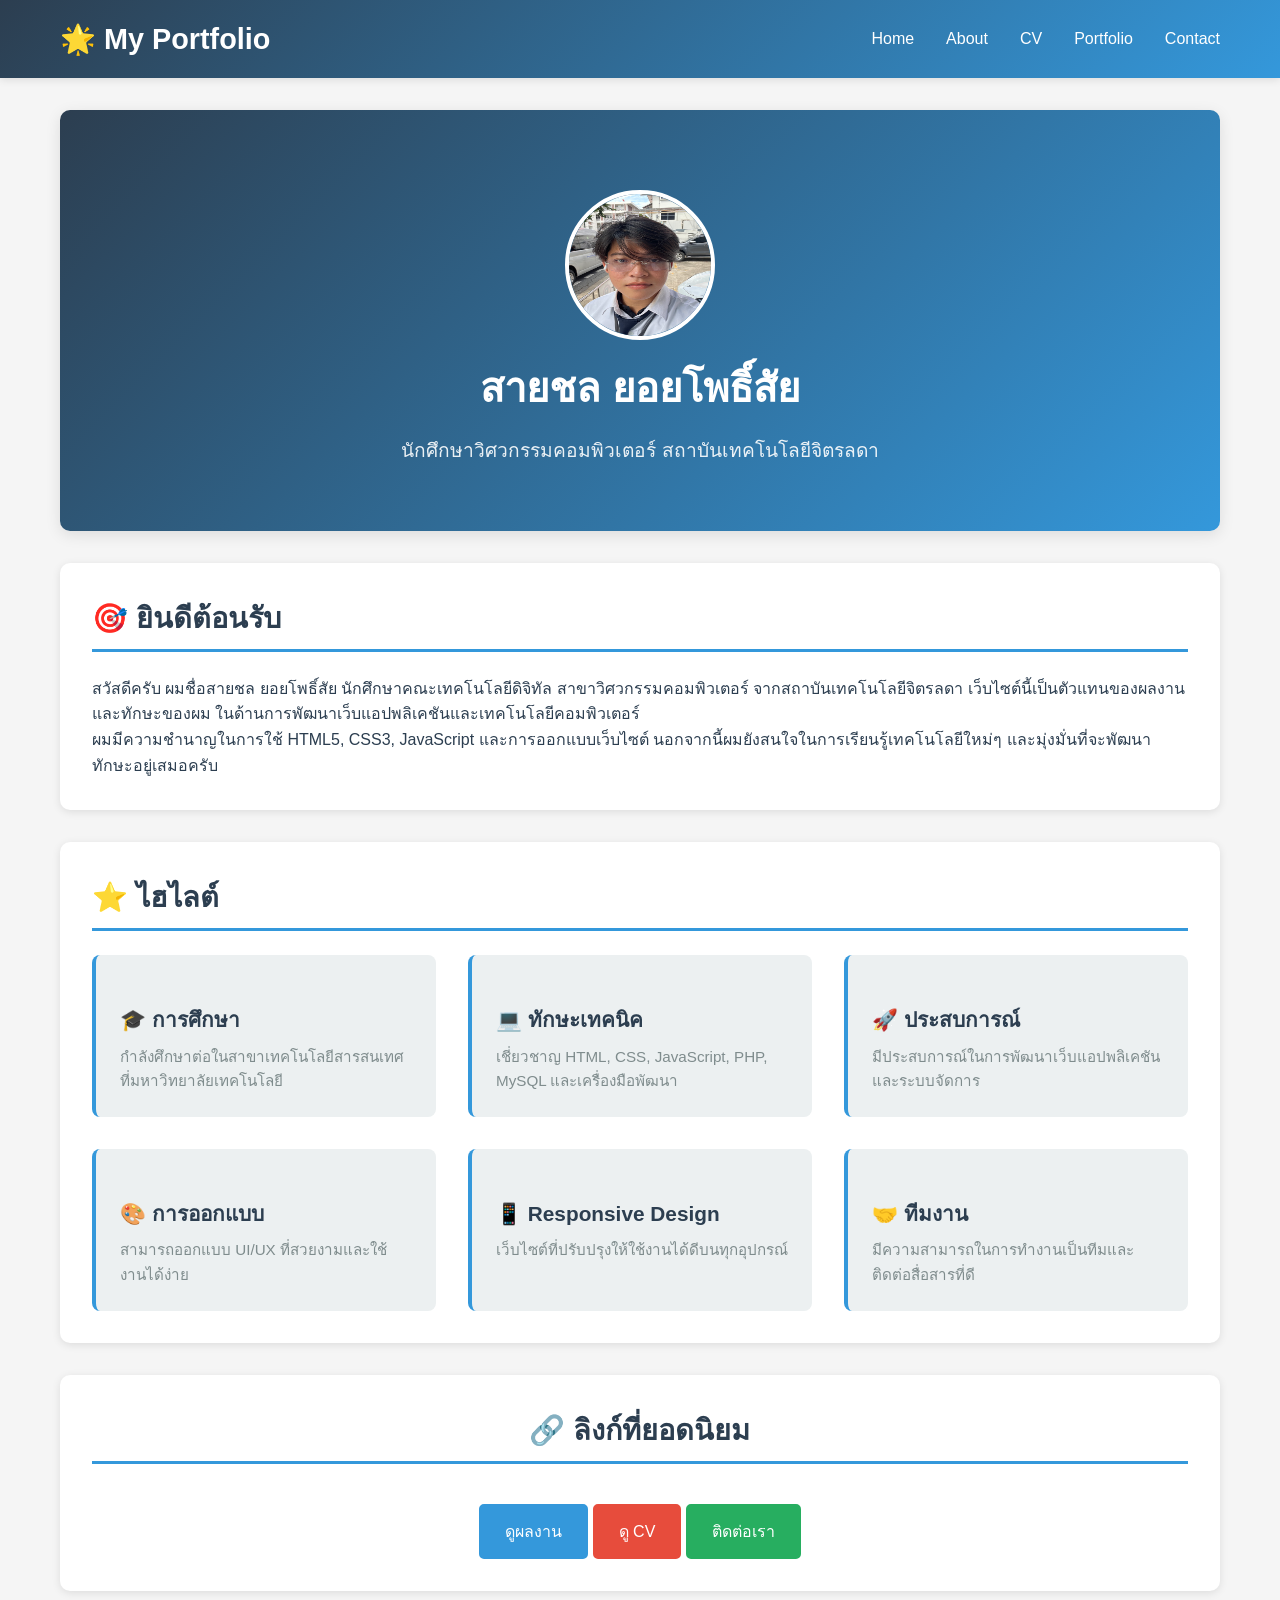
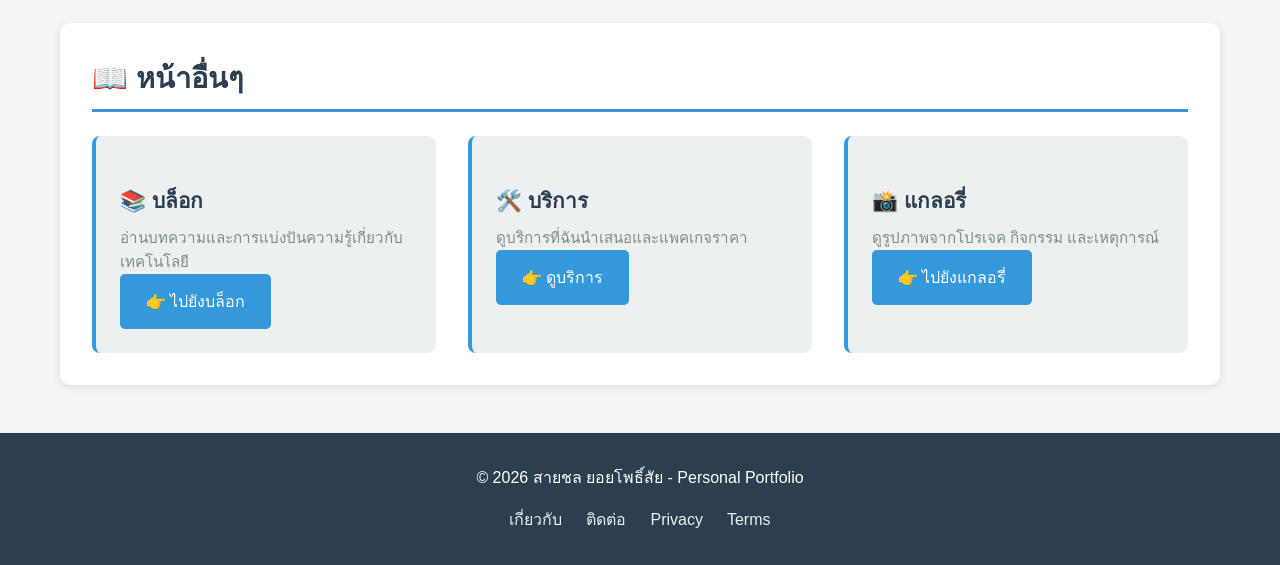
==== index.html @ 3f6ee993 "Initial website" ====
<!DOCTYPE html>
<html lang="th">
<head>
    <meta charset="UTF-8">
    <meta name="viewport" content="width=device-width, initial-scale=1.0">
    <title>หน้าแรก - สายชล ยอยโพธิ์สัย</title>
    <link rel="stylesheet" href="css/style.css">
</head>
<body>
    <!-- HEADER & NAVIGATION -->
    <header>
        <div class="header-container">
            <a href="index.html" class="site-title">🌟 My Portfolio</a>
            <nav>
                <ul>
                    <li><a href="index.html">Home</a></li>
                    <li><a href="about.html">About</a></li>
                    <li><a href="cv.html">CV</a></li>
                    <li><a href="portfolio.html">Portfolio</a></li>
                    <li><a href="contact.html">Contact</a></li>
                </ul>
            </nav>
        </div>
    </header>

    <!-- MAIN CONTENT -->
    <main>
        <!-- HERO SECTION -->
        <section class="hero">
            <img id="profileImage" src="images/myprofile.jpg" alt="Profile" class="hero-image" onclick="changeProfileImage()" title="คลิกเพื่อเปลี่ยนรูปภาพ">
            <h1>สายชล ยอยโพธิ์สัย</h1>
            <p>นักศึกษาวิศวกรรมคอมพิวเตอร์ สถาบันเทคโนโลยีจิตรลดา</p>
        </section>

        <!-- INTRODUCTION -->
        <section>
            <h2>🎯 ยินดีต้อนรับ</h2>
            <p>
                สวัสดีครับ ผมชื่อสายชล ยอยโพธิ์สัย นักศึกษาคณะเทคโนโลยีดิจิทัล สาขาวิศวกรรมคอมพิวเตอร์ จากสถาบันเทคโนโลยีจิตรลดา
                เว็บไซต์นี้เป็นตัวแทนของผลงานและทักษะของผม ในด้านการพัฒนาเว็บแอปพลิเคชันและเทคโนโลยีคอมพิวเตอร์
            </p>
            <p>
                ผมมีความชำนาญในการใช้ HTML5, CSS3, JavaScript และการออกแบบเว็บไซต์ 
                นอกจากนี้ผมยังสนใจในการเรียนรู้เทคโนโลยีใหม่ๆ และมุ่งมั่นที่จะพัฒนาทักษะอยู่เสมอครับ
            </p>
        </section>

        <!-- HIGHLIGHTS -->
        <section>
            <h2>⭐ ไฮไลต์</h2>
            <div class="grid">
                <div class="card">
                    <h3>🎓 การศึกษา</h3>
                    <p>กำลังศึกษาต่อในสาขาเทคโนโลยีสารสนเทศ ที่มหาวิทยาลัยเทคโนโลยี</p>
                </div>
                <div class="card">
                    <h3>💻 ทักษะเทคนิค</h3>
                    <p>เชี่ยวชาญ HTML, CSS, JavaScript, PHP, MySQL และเครื่องมือพัฒนา</p>
                </div>
                <div class="card">
                    <h3>🚀 ประสบการณ์</h3>
                    <p>มีประสบการณ์ในการพัฒนาเว็บแอปพลิเคชัน และระบบจัดการ</p>
                </div>
                <div class="card">
                    <h3>🎨 การออกแบบ</h3>
                    <p>สามารถออกแบบ UI/UX ที่สวยงามและใช้งานได้ง่าย</p>
                </div>
                <div class="card">
                    <h3>📱 Responsive Design</h3>
                    <p>เว็บไซต์ที่ปรับปรุงให้ใช้งานได้ดีบนทุกอุปกรณ์</p>
                </div>
                <div class="card">
                    <h3>🤝 ทีมงาน</h3>
                    <p>มีความสามารถในการทำงานเป็นทีมและติดต่อสื่อสารที่ดี</p>
                </div>
            </div>
        </section>

        <!-- QUICK LINKS -->
        <section class="text-center">
            <h2>🔗 ลิงก์ที่ยอดนิยม</h2>
            <a href="portfolio.html" class="btn mt-2">ดูผลงาน</a>
            <a href="cv.html" class="btn btn-secondary mt-2">ดู CV</a>
            <a href="contact.html" class="btn btn-success mt-2">ติดต่อเรา</a>
        </section>

        <!-- ADDITIONAL PAGES -->
        <section>
            <h2>📖 หน้าอื่นๆ</h2>
            <div class="grid">
                <div class="card">
                    <h3>📚 บล็อก</h3>
                    <p>อ่านบทความและการแบ่งปันความรู้เกี่ยวกับเทคโนโลยี</p>
                    <a href="blog.html" class="btn">👉 ไปยังบล็อก</a>
                </div>
                <div class="card">
                    <h3>🛠️ บริการ</h3>
                    <p>ดูบริการที่ฉันนำเสนอและแพคเกจราคา</p>
                    <a href="services.html" class="btn">👉 ดูบริการ</a>
                </div>
                <div class="card">
                    <h3>📸 แกลอรี่</h3>
                    <p>ดูรูปภาพจากโปรเจค กิจกรรม และเหตุการณ์</p>
                    <a href="gallery.html" class="btn">👉 ไปยังแกลอรี่</a>
                </div>
            </div>
        </section>
    </main>

    <!-- FOOTER -->
    <footer>
        <p>&copy; 2026 สายชล ยอยโพธิ์สัย - Personal Portfolio</p>
        <div class="footer-links">
            <a href="about.html">เกี่ยวกับ</a>
            <a href="contact.html">ติดต่อ</a>
            <a href="#">Privacy</a>
            <a href="#">Terms</a>
        </div>
    </footer>

    <script src="js/data.js"></script>
</body>
</html>
---- css/style.css ----
/* ===============================================
   GLOBAL STYLES
   =============================================== */

* {
    margin: 0;
    padding: 0;
    box-sizing: border-box;
}

:root {
    --primary-color: #2c3e50;
    --secondary-color: #3498db;
    --accent-color: #e74c3c;
    --light-bg: #ecf0f1;
    --white: #ffffff;
    --dark-text: #2c3e50;
    --light-text: #7f8c8d;
    --success-color: #27ae60;
}

body {
    font-family: 'Segoe UI', Tahoma, Geneva, Verdana, sans-serif;
    line-height: 1.6;
    color: var(--dark-text);
    background-color: #f5f5f5;
}

/* ===============================================
   HEADER & NAVIGATION
   =============================================== */

header {
    background: linear-gradient(135deg, var(--primary-color) 0%, var(--secondary-color) 100%);
    color: var(--white);
    padding: 1rem 0;
    box-shadow: 0 2px 8px rgba(0, 0, 0, 0.1);
    position: sticky;
    top: 0;
    z-index: 100;
}

.header-container {
    max-width: 1200px;
    margin: 0 auto;
    padding: 0 20px;
    display: flex;
    justify-content: space-between;
    align-items: center;
}

.site-title {
    font-size: 1.8rem;
    font-weight: bold;
    text-decoration: none;
    color: var(--white);
    transition: transform 0.3s;
}

.site-title:hover {
    transform: scale(1.05);
}

nav ul {
    list-style: none;
    display: flex;
    gap: 2rem;
    flex-wrap: wrap;
}

nav a {
    color: var(--white);
    text-decoration: none;
    font-weight: 500;
    transition: all 0.3s ease;
    position: relative;
}

nav a::after {
    content: '';
    position: absolute;
    bottom: -5px;
    left: 0;
    width: 0;
    height: 2px;
    background-color: var(--accent-color);
    transition: width 0.3s ease;
}

nav a:hover::after {
    width: 100%;
}

/* ===============================================
   MAIN CONTAINER
   =============================================== */

main {
    max-width: 1200px;
    margin: 2rem auto;
    padding: 0 20px;
    min-height: calc(100vh - 200px);
}

/* ===============================================
   HERO SECTION
   =============================================== */

.hero {
    background: linear-gradient(135deg, var(--primary-color) 0%, var(--secondary-color) 100%);
    color: var(--white);
    padding: 4rem 2rem;
    border-radius: 10px;
    text-align: center;
    margin-bottom: 2rem;
    box-shadow: 0 4px 15px rgba(0, 0, 0, 0.1);
}

.hero h1 {
    font-size: 2.5rem;
    margin-bottom: 1rem;
}

.hero p {
    font-size: 1.2rem;
    opacity: 0.9;
}

.hero-image {
    width: 150px;
    height: 150px;
    border-radius: 50%;
    margin: 1rem auto;
    border: 4px solid var(--white);
    display: block;
}

/* ===============================================
   CONTENT SECTIONS
   =============================================== */

section {
    background: var(--white);
    padding: 2rem;
    margin-bottom: 2rem;
    border-radius: 10px;
    box-shadow: 0 2px 8px rgba(0, 0, 0, 0.1);
}

section h2 {
    color: var(--primary-color);
    font-size: 1.8rem;
    margin-bottom: 1.5rem;
    border-bottom: 3px solid var(--secondary-color);
    padding-bottom: 0.5rem;
}

section h3 {
    color: var(--secondary-color);
    font-size: 1.3rem;
    margin: 1.5rem 0 0.5rem 0;
}

/* ===============================================
   GRID LAYOUTS
   =============================================== */

.grid {
    display: grid;
    grid-template-columns: repeat(auto-fit, minmax(300px, 1fr));
    gap: 2rem;
}

.card {
    background: var(--light-bg);
    border-radius: 8px;
    padding: 1.5rem;
    transition: all 0.3s ease;
    border-left: 4px solid var(--secondary-color);
}

.card:hover {
    transform: translateY(-5px);
    box-shadow: 0 5px 15px rgba(0, 0, 0, 0.1);
}

.card h3 {
    color: var(--primary-color);
    margin-bottom: 0.5rem;
}

.card p {
    color: var(--light-text);
    font-size: 0.95rem;
}

/* ===============================================
   PORTFOLIO CARDS
   =============================================== */

.portfolio-card {
    background: var(--white);
    border: 2px solid var(--light-bg);
    border-radius: 8px;
    overflow: hidden;
    transition: all 0.3s ease;
}

.portfolio-card:hover {
    border-color: var(--secondary-color);
    box-shadow: 0 5px 15px rgba(52, 152, 219, 0.2);
}

.portfolio-image {
    width: 100%;
    height: 200px;
    background: linear-gradient(135deg, var(--secondary-color), var(--primary-color));
    display: flex;
    align-items: center;
    justify-content: center;
    font-size: 3rem;
    color: var(--white);
}

.portfolio-content {
    padding: 1.5rem;
}

.portfolio-content h3 {
    color: var(--primary-color);
    margin-bottom: 0.5rem;
}

.portfolio-buttons {
    display: flex;
    gap: 1rem;
    margin-top: 1rem;
}

/* ===============================================
   BUTTONS
   =============================================== */

.btn {
    display: inline-block;
    padding: 0.8rem 1.5rem;
    background-color: var(--secondary-color);
    color: var(--white);
    text-decoration: none;
    border-radius: 5px;
    transition: all 0.3s ease;
    border: 2px solid var(--secondary-color);
    cursor: pointer;
    font-size: 1rem;
    font-weight: 500;
}

.btn:hover {
    background-color: var(--primary-color);
    border-color: var(--primary-color);
    transform: translateY(-2px);
    box-shadow: 0 4px 10px rgba(0, 0, 0, 0.2);
}

.btn-secondary {
    background-color: var(--accent-color);
    border-color: var(--accent-color);
}

.btn-secondary:hover {
    background-color: #c0392b;
    border-color: #c0392b;
}

.btn-success {
    background-color: var(--success-color);
    border-color: var(--success-color);
}

.btn-success:hover {
    background-color: #229954;
    border-color: #229954;
}

/* ===============================================
   FORMS
   =============================================== */

form {
    display: flex;
    flex-direction: column;
    gap: 1.5rem;
}

.form-group {
    display: flex;
    flex-direction: column;
}

label {
    margin-bottom: 0.5rem;
    font-weight: 600;
    color: var(--primary-color);
}

input[type="text"],
input[type="email"],
input[type="tel"],
input[type="date"],
textarea,
select {
    padding: 0.8rem;
    border: 2px solid var(--light-bg);
    border-radius: 5px;
    font-size: 1rem;
    font-family: inherit;
    transition: all 0.3s ease;
}

input[type="text"]:focus,
input[type="email"]:focus,
input[type="tel"]:focus,
input[type="date"]:focus,
textarea:focus,
select:focus {
    outline: none;
    border-color: var(--secondary-color);
    background-color: #f9f9f9;
}

textarea {
    resize: vertical;
    min-height: 120px;
}

/* ===============================================
   EDITABLE RESUME
   =============================================== */

.resume-section {
    margin-bottom: 2rem;
}

.resume-item {
    margin-bottom: 1.5rem;
    padding-bottom: 1.5rem;
    border-bottom: 1px solid var(--light-bg);
}

.resume-item:last-child {
    border-bottom: none;
}

.resume-item h4 {
    color: var(--primary-color);
    font-size: 1.1rem;
    margin-bottom: 0.3rem;
}

.resume-item .meta {
    color: var(--light-text);
    font-size: 0.9rem;
    font-style: italic;
    margin-bottom: 0.5rem;
}

.resume-item p {
    color: var(--dark-text);
}

.edit-btn {
    background-color: var(--secondary-color);
    color: var(--white);
    padding: 0.5rem 1rem;
    border: none;
    border-radius: 5px;
    cursor: pointer;
    margin-top: 1rem;
}

.edit-btn:hover {
    background-color: var(--primary-color);
}

[contenteditable="true"] {
    background-color: #fffacd;
    padding: 0.5rem;
    border-radius: 3px;
}

[contenteditable="true"]:focus {
    outline: 2px solid var(--secondary-color);
}

/* ===============================================
   SKILLS
   =============================================== */

.skill-item {
    margin-bottom: 1rem;
}

.skill-name {
    display: flex;
    justify-content: space-between;
    margin-bottom: 0.3rem;
    font-weight: 600;
}

.skill-bar {
    background-color: var(--light-bg);
    height: 8px;
    border-radius: 4px;
    overflow: hidden;
}

.skill-progress {
    background: linear-gradient(90deg, var(--secondary-color), var(--primary-color));
    height: 100%;
    transition: width 0.3s ease;
}

/* ===============================================
   FOOTER
   =============================================== */

footer {
    background-color: var(--primary-color);
    color: var(--white);
    text-align: center;
    padding: 2rem;
    margin-top: 3rem;
}

footer p {
    margin-bottom: 0.5rem;
}

.footer-links {
    display: flex;
    justify-content: center;
    gap: 1.5rem;
    margin-top: 1rem;
    flex-wrap: wrap;
}

.footer-links a {
    color: var(--light-bg);
    text-decoration: none;
    transition: color 0.3s;
}

.footer-links a:hover {
    color: var(--accent-color);
}

/* ===============================================
   RESPONSIVE DESIGN
   =============================================== */

@media (max-width: 768px) {
    .header-container {
        flex-direction: column;
        gap: 1rem;
    }

    nav ul {
        gap: 1rem;
        justify-content: center;
    }

    .hero {
        padding: 2rem 1rem;
    }

    .hero h1 {
        font-size: 1.8rem;
    }

    section {
        padding: 1.5rem 1rem;
    }

    .grid {
        grid-template-columns: 1fr;
    }

    .portfolio-buttons {
        flex-direction: column;
    }

    .btn {
        text-align: center;
    }
}

@media (max-width: 480px) {
    .hero h1 {
        font-size: 1.5rem;
    }

    section h2 {
        font-size: 1.3rem;
    }

    nav ul {
        gap: 0.5rem;
        font-size: 0.9rem;
    }
}

/* ===============================================
   UTILITY CLASSES
   =============================================== */

.text-center {
    text-align: center;
}

.text-secondary {
    color: var(--light-text);
}

.mt-2 {
    margin-top: 1rem;
}

.mt-3 {
    margin-top: 1.5rem;
}

.mb-2 {
    margin-bottom: 1rem;
}

.mb-3 {
    margin-bottom: 1.5rem;
}

.gap-1 {
    gap: 0.5rem;
}

.gap-2 {
    gap: 1rem;
}

.rounded {
    border-radius: 8px;
}

.shadow {
    box-shadow: 0 2px 8px rgba(0, 0, 0, 0.1);
}
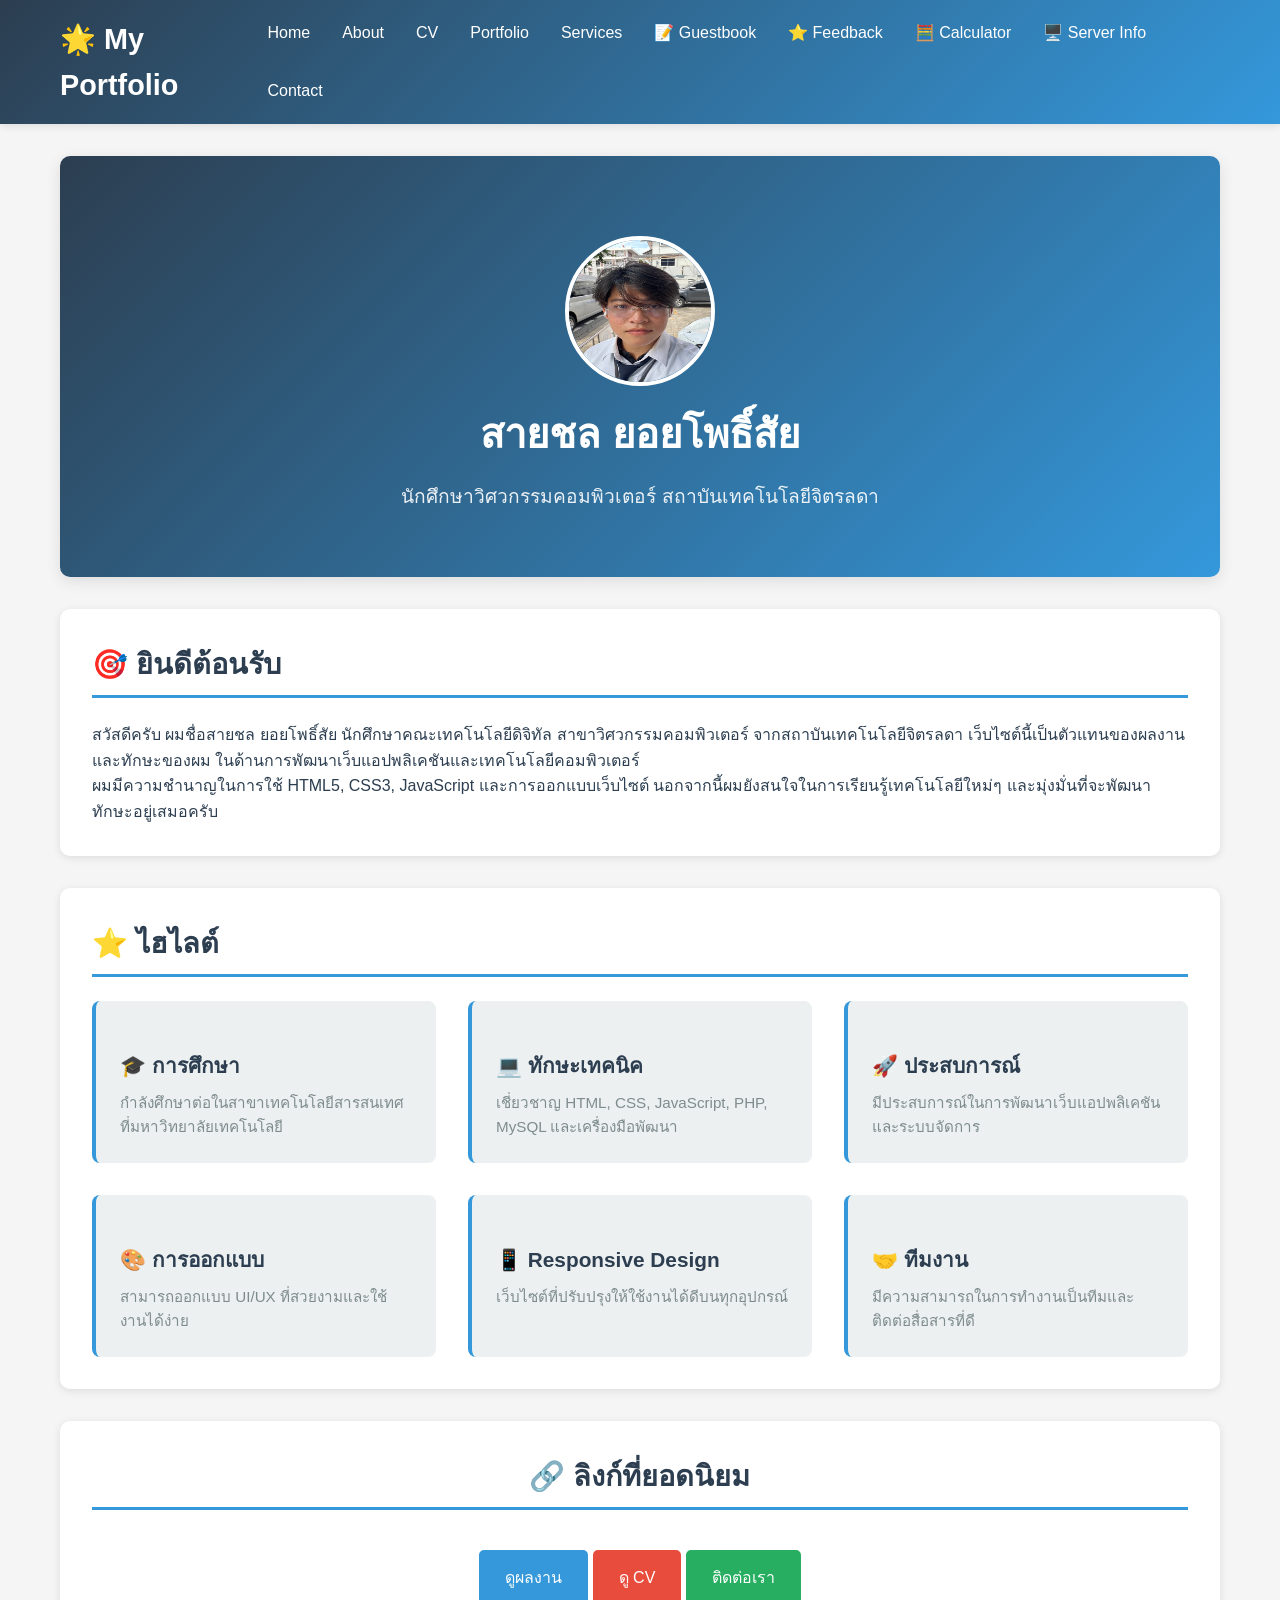
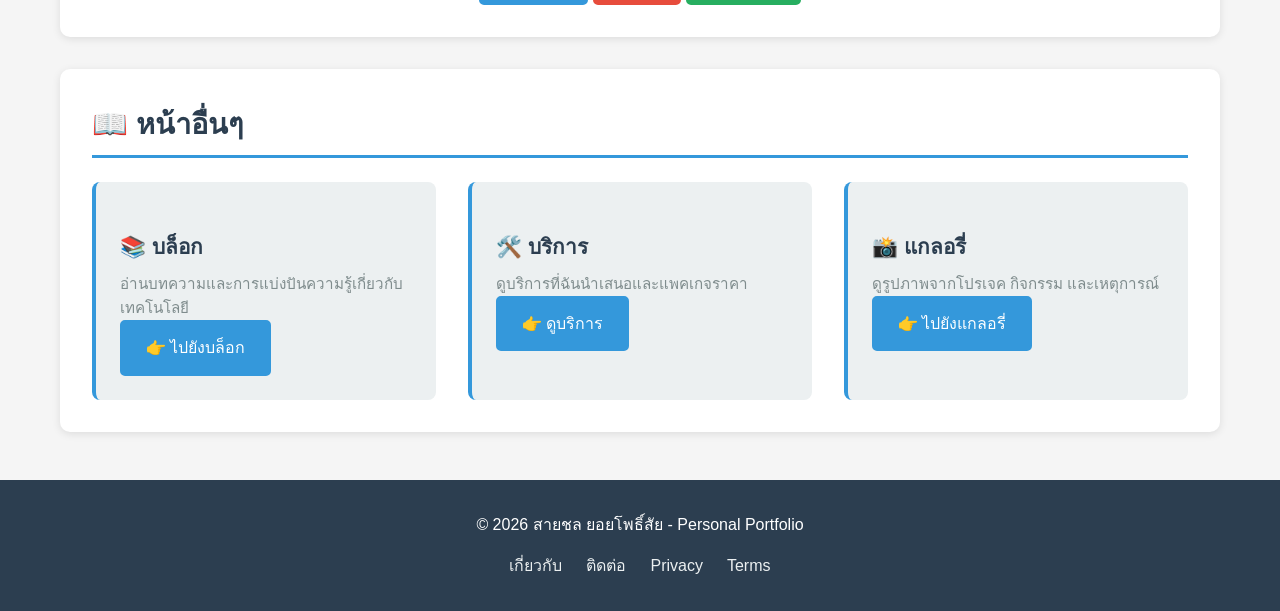
==== commit 1628d7e4: "git commit first" ====
--- a/index.html
+++ b/index.html
@@ -1,4 +1,4 @@
-<!DOCTYPE html>
+﻿<!DOCTYPE html>
 <html lang="th">
 <head>
     <meta charset="UTF-8">
@@ -11,12 +11,17 @@
     <header>
         <div class="header-container">
             <a href="index.html" class="site-title">🌟 My Portfolio</a>
-            <nav>
+                        <nav>
                 <ul>
                     <li><a href="index.html">Home</a></li>
                     <li><a href="about.html">About</a></li>
                     <li><a href="cv.html">CV</a></li>
                     <li><a href="portfolio.html">Portfolio</a></li>
+                    <li><a href="services.html">Services</a></li>
+                    <li><a href="guestbook.aspx">📝 Guestbook</a></li>
+                    <li><a href="feedback.aspx">⭐ Feedback</a></li>
+                    <li><a href="calculator.aspx">🧮 Calculator</a></li>
+                    <li><a href="serverinfo.aspx">🖥️ Server Info</a></li>
                     <li><a href="contact.html">Contact</a></li>
                 </ul>
             </nav>
--- a/css/style.css
+++ b/css/style.css
@@ -1,4 +1,4 @@
-/* ===============================================
+﻿/* ===============================================
    GLOBAL STYLES
    =============================================== */
 
